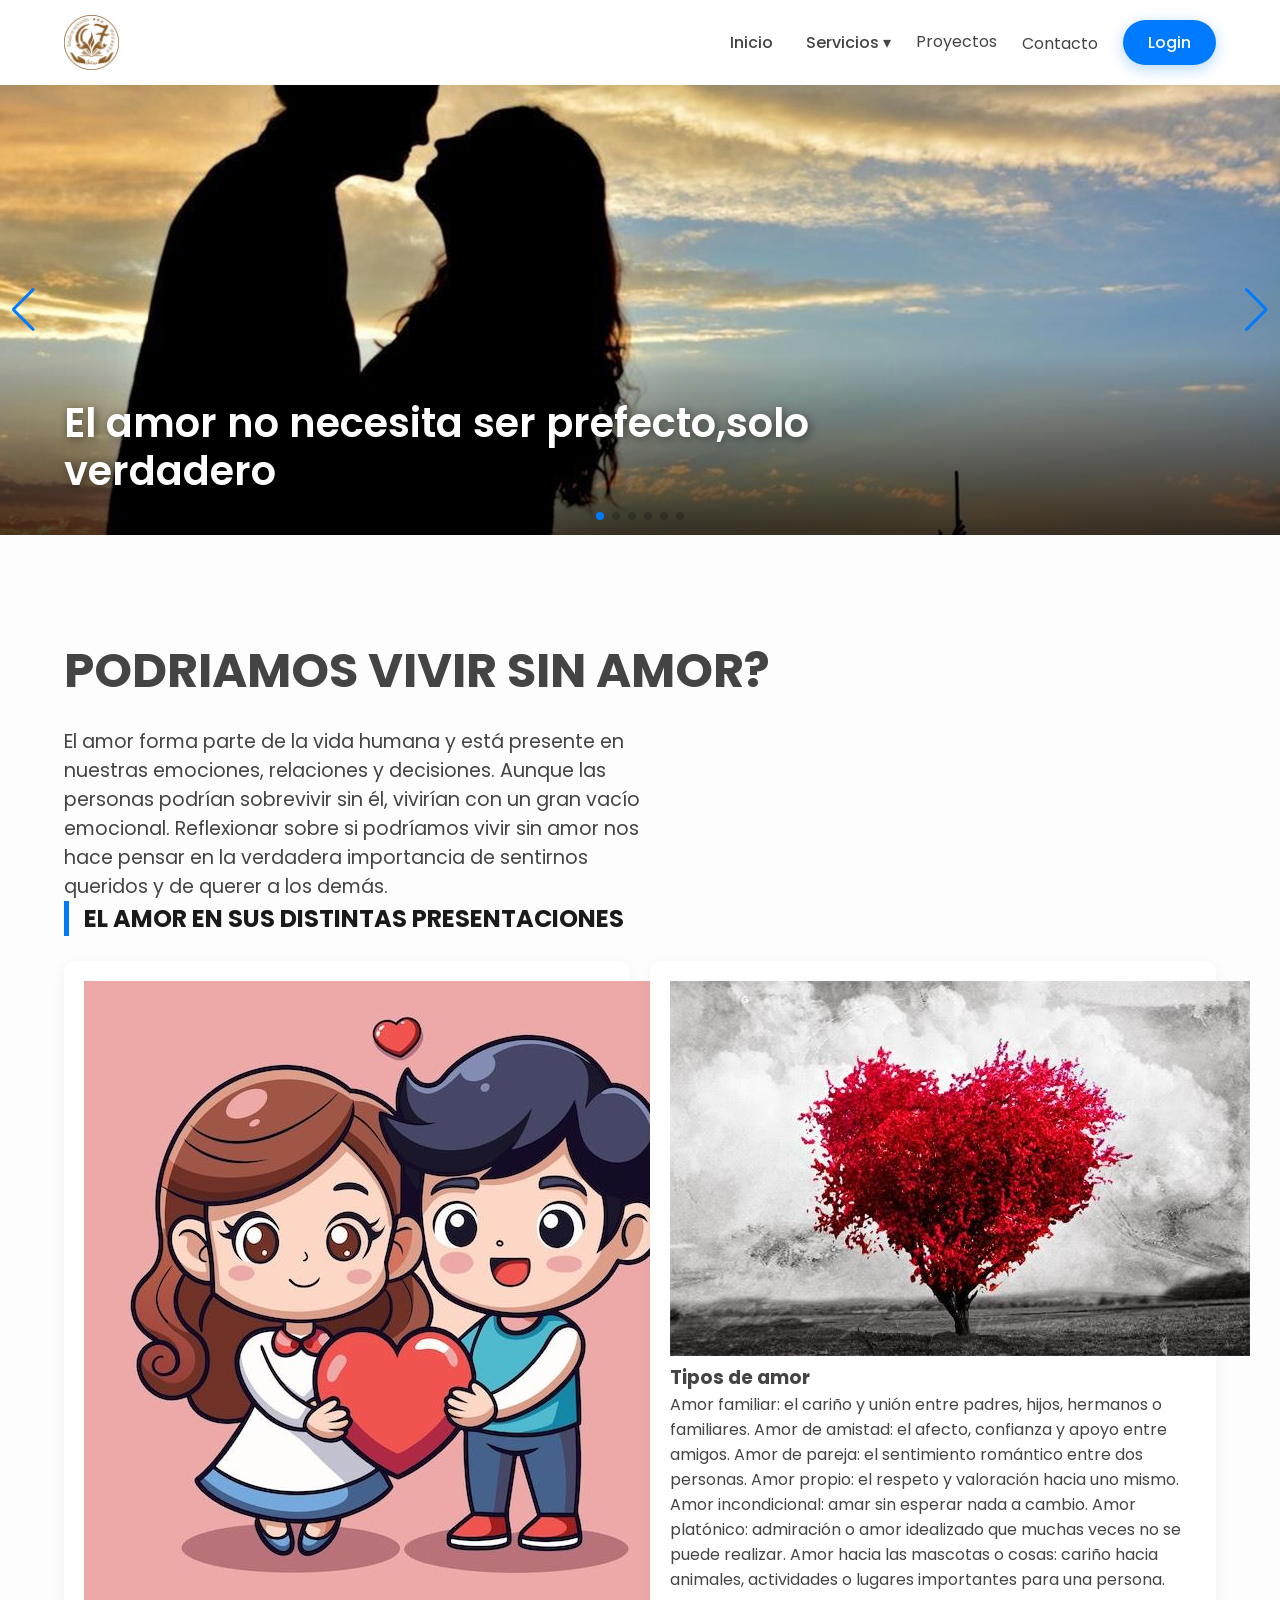
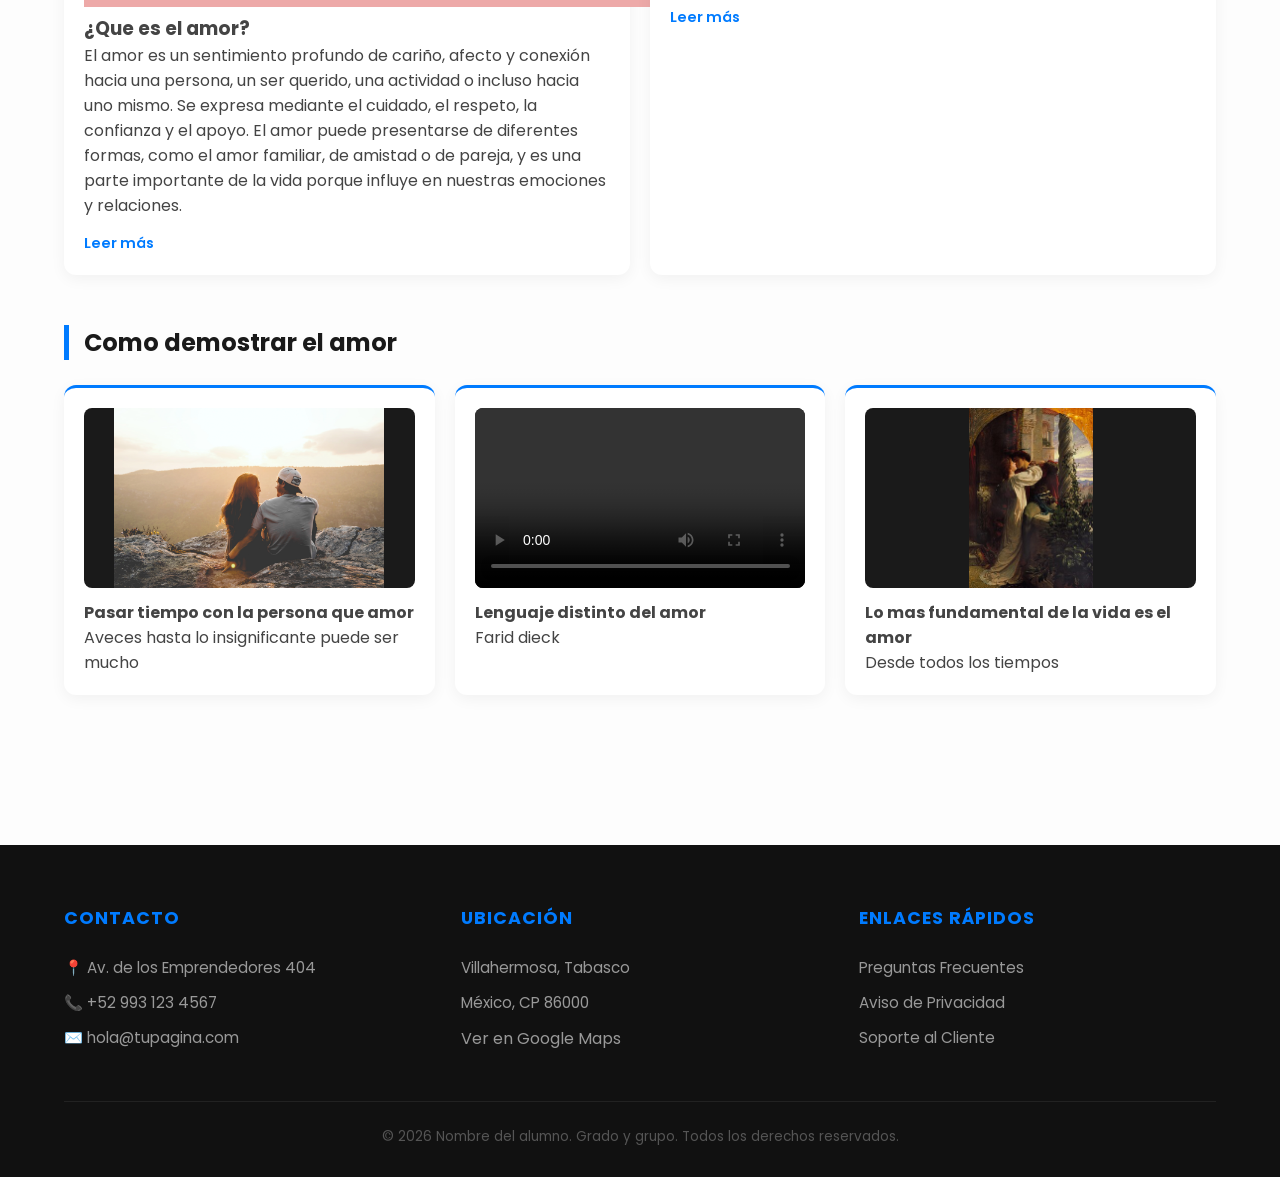
==== index.html @ 3a5c14e4 "Add files via upload" ====
<!DOCTYPE html>
<html lang="es">
<head>
    <!-- Swiper CSS -->
<link rel="stylesheet" href="https://cdn.jsdelivr.net/npm/swiper@11/swiper-bundle.min.css" />
    <meta charset="UTF-8">
    <meta name="viewport" content="width=device-width, initial-scale=1.0">
    <title>Maquetación con divs</title>
        <!-- Google Fonts -->
    <link href="https://fonts.googleapis.com/css2?family=Poppins:wght@300;400;600&display=swap" rel="stylesheet">
    <link rel="stylesheet" href="estilos_maquetacion.css">
    <link rel="stylesheet" href="https://cdn-uicons.flaticon.com/4.0.0/uicons-solid-rounded/css/uicons-solid-rounded.css">
    <link rel="stylesheet" href="https://cdn-uicons.flaticon.com/4.0.0/uicons-solid-rounded/css/uicons-solid-rounded.css">
    <link rel='stylesheet' href='https://cdn-uicons.flaticon.com/4.0.0/uicons-solid-rounded/css/uicons-solid-rounded.css'>
</head>

<body>

    <header>
        <div class="container">
            <div class="logo">
                <!-- COLOCA TU LOGO AQUÍ -->
                <a href="index.html">
                    <img src="img/imagen prefeco.png"  alt="coloca tu logo aqui">
                </a>
            </div>

            <nav>
                <ul class="nav-menu">
                    <li><a href="index.html"><i class="fi fi-sr-star"></i>Inicio</a></li>
                    
                    <li class="dropdown">
                        <a href="#"><i class="fi fi-sr-customer-care"></i>Servicios ▾</a>
                        <ul class="dropdown-content">
                            <li><a href="#">Diseño Digital</a></li>
                            <li><a href="#">Páginas Web</a></li>
                            <li><a href="#">Mantenimiento y redes de cómputo</a></li>
                        </ul>
                    </li>
                   

                    <li><a href="index.html"><i class="fi fi-sr-nfc-slash"></i></a>Proyectos</a></li>
                    <li><a href="index.html"></a><i class="fi fi-sr-phone-plus"></i></i>Contacto</a></li>
                    <li><a href="https://castellanosluisita-ship-it.github.io/Bessie-Luisita-Castellanos-Javierr/" class="btn-login">Login</a></li>
                </ul>
            </nav>
        </div>
    </header>
<!-- Banner Principal -->
<div class="swiper mainBanner">
    <div class="swiper-wrapper">
        
        <!-- Slide 1 -->
        <div class="swiper-slide">
            <a href="tu-enlace-aqui.html" class="banner-link">
                <img src="Banner/amor1.jpg" alt="Oferta 1">
                <div class="banner-content">
                    <div class="text-box">
                        <h1>El amor no necesita ser prefecto,solo verdadero</h1>
                    </div>
                </div>
            </a>
        </div>

        <!-- Slide 2 -->
        <div class="swiper-slide">
            <a href="otro-enlace.html" class="banner-link">
                <img src="Banner/amor2.jpg" alt="Oferta 2">
                <div class="banner-content">
                    <div class="text-box">
                        <h1>El amor no cambia a las personas, solo las revela</h1>
                    </div>
                </div>
            </a>
        </div>
        <!-- Slide 3 -->
        <div class="swiper-slide">
            <a href="otro-enlace.html" class="banner-link">
                <img src="Banner/amor3.jpg" alt="Oferta 2">
                <div class="banner-content">
                    <div class="text-box">
                        <h1>El amor mas fuerte, es el que te permite ser tu</h1>
                    </div>
                </div>
            </a>
        </div>

    
    <!-- Slide 4 -->
        <div class="swiper-slide">
            <a href="tu-enlace-aqui.html" class="banner-link">
                <img src="Banner/amor4.jpg" alt="Oferta 1">
                <div class="banner-content">
                    <div class="text-box">
                        <h1>El amor no se ruega,se corresponde</h1>
                    </div>
                </div>
            </a>
        </div>
        <!-- Slide 5 -->
        <div class="swiper-slide">
            <a href="tu-enlace-aqui.html" class="banner-link">
                <img src="Banner/imagen5.jpg" alt="Oferta 1">
                <div class="banner-content">
                    <div class="text-box">
                        <h1>El corazon siempre recuerda donde se sintio querido</h1>
                    </div>
                </div>
            </a>
        </div>
        <!-- Slide 6 -->
        <div class="swiper-slide">
            <a href="tu-enlace-aqui.html" class="banner-link">
                <img src="Banner/imagen6.png" alt="Oferta 1">
                <div class="banner-content">
                    <div class="text-box">
                        <h1>A veces una mirada dice lo que una persona siente</h1>
                    </div>
                </div>
            </a>
        </div>
</div>
    <!-- Controles -->
    <div class="swiper-button-next"></div>
    <div class="swiper-button-prev"></div>
    <div class="swiper-pagination"></div>
</div>
    <main class="container" style="padding: 100px 0;">
        <h1 style="font-size: 3rem; margin-bottom: 20px;">PODRIAMOS VIVIR SIN AMOR?</h1>
        <p style="font-size: 1.2rem; max-width: 600px;">El amor forma parte de la vida humana y está presente en nuestras emociones, relaciones y decisiones. Aunque las personas podrían sobrevivir sin él, vivirían con un gran vacío emocional. Reflexionar sobre si podríamos vivir sin amor nos hace pensar en la verdadera importancia de sentirnos queridos y de querer a los demás.</p>
    
            <!-- FILA DE 2 CUADROS (Noticias Destacadas) -->
            <h2 class="titulo-seccion">EL AMOR EN SUS DISTINTAS PRESENTACIONES</h2>
            <div class="contenedor-dos">
                <div class="cuadro cuadro-grande">
                    <div img src="index.html"><img src="img/img 4.jpg"></div>
                    <h3>¿Que es el amor?</h3>
                    <p>El amor es un sentimiento profundo de cariño, afecto y conexión hacia una persona, un ser querido, una actividad o incluso hacia uno mismo. Se expresa mediante el cuidado, el respeto, la confianza y el apoyo. El amor puede presentarse de diferentes formas, como el amor familiar, de amistad o de pareja, y es una parte importante de la vida porque influye en nuestras emociones y relaciones.</p>
                    <a href="#" class="leer-mas">Leer más</a>
                </div>
                <div class="cuadro cuadro-grande">
                    <div img src="index.html"><img src="img/IMAGEN 2.jpg" ></div>
                    <h3>Tipos de amor</h3>
                    <p>Amor familiar: el cariño y unión entre padres, hijos, hermanos o familiares.
Amor de amistad: el afecto, confianza y apoyo entre amigos.
Amor de pareja: el sentimiento romántico entre dos personas.
Amor propio: el respeto y valoración hacia uno mismo.
Amor incondicional: amar sin esperar nada a cambio.
Amor platónico: admiración o amor idealizado que muchas veces no se puede realizar.
Amor hacia las mascotas o cosas: cariño hacia animales, actividades o lugares importantes para una persona.</p>
                    
                    <a href="#" class="leer-mas">Leer más</a>
                </div>
            </div>

            <!-- FILA DE 3 CUADROS (Eventos o Info Rápida) -->
            <h2 class="titulo-seccion">Como demostrar el amor</h2>
            <div class="contenedor-tres">
    <!-- Cuadro con Imagen -->
    <div class="cuadro cuadro-pequeno">
        <div class="media-container">
            <img src="img/img 5.png">
        </div>
        <h4>Pasar tiempo con la persona que amor </h4>
        <p>Aveces hasta lo insignificante puede ser mucho</p>
    </div>

    <!-- Cuadro con Video -->
    <div class="cuadro cuadro-pequeno">
        <div class="media-container">
            <video controls>
                <source src="video/video.mp4" type="video/mp4">
                Tu navegador no soporta videos.
            </video>
        </div>
        <h4>Lenguaje distinto del amor </h4>
        <p>Farid dieck</p>
    </div>

    <!-- Cuadro con Info Rápida (Solo texto si quieres) -->
    <div class="cuadro cuadro-pequeno">
        <div class="media-container">
            <img src="img/img.jpg" alt="Evento">
        </div>
        <h4>Lo mas fundamental de la vida es el amor</h4>
        <p>Desde todos los tiempos</p>
    </div>
</div>
</section>   
        
    </main>

    <footer>
        <div class="container">
            <div class="footer-grid">
                <div class="footer-col">
                    <h4>Contacto</h4>
                    <p>📍 Av. de los Emprendedores 404</p>
                    <p>📞 +52 993 123 4567</p>
                    <p>✉️ hola@tupagina.com</p>
                </div>
                <div class="footer-col">
                    <h4>Ubicación</h4>
                    <p>Villahermosa, Tabasco</p>
                    <p>México, CP 86000</p>
                    <a href="#">Ver en Google Maps</a>
                </div>
                <div class="footer-col">
                    <h4>Enlaces Rápidos</h4>
                    <ul>
                        <li><a href="#">Preguntas Frecuentes</a></li>
                        <li><a href="#">Aviso de Privacidad</a></li>
                        <li><a href="#">Soporte al Cliente</a></li>
                    </ul>
                </div>
            </div>
            <div class="footer-bottom">
                &copy; 2026 Nombre del alumno. Grado y grupo. Todos los derechos reservados.
            </div>
        </div>
    </footer>
<script src="https://cdn.jsdelivr.net/npm/swiper@11/swiper-bundle.min.js"></script>
<script src="Banner.js"></script>
</body>
</html>
---- estilos_maquetacion.css ----
/* --- 1. VARIABLES --- */
:root {
    --color-primario: #007bff; /* Color principal (azul) */
    --color-oscuro: #1a1a1a; /* Color oscuro para textos fuertes */
    --color-texto: #444; /* Color general del texto */
    --blanco: #ffffff; /* Color blanco */
    --sombra: 0 10px 30px rgba(0,0,0,0.1); /* Sombra suave */
    --transicion: all 0.4s cubic-bezier(0.165, 0.84, 0.44, 1); /* Animación suave */
}

/* Reset básico para quitar márgenes por defecto */
* {
    margin: 0;
    padding: 0;
    box-sizing: border-box; /* Evita que el padding rompa tamaños */
}

/* Configuración general del body */
body {
    font-family: 'Poppins', sans-serif; /* Fuente */
    background-color: #fdfdfd; /* Fondo claro */
    color: var(--color-texto); /* Color del texto */
    display: flex;
    flex-direction: column;
    min-height: 100vh; /* Para que el footer quede abajo */
}

/* Contenedor centrado */
.container {
    width: 90%;
    max-width: 1200px; /* Ancho máximo */
    margin: 0 auto; /* Centrar */
}

/* --- 2. HEADER Y LOGO --- */
header {
    background: var(--blanco); /* Fondo blanco */
    padding: 15px 0;
    box-shadow: 0 2px 15px rgba(0,0,0,0.05); /* Sombra ligera */
    position: sticky; /* Se queda fijo arriba */
    top: 0;
    z-index: 1000; /* Siempre encima */
}

/* Alinea logo y menú */
header .container {
    display: flex;
    justify-content: space-between;
    align-items: center;
}

/* CONFIGURACIÓN DEL LOGO */
.logo img {
    height: 55px; /* Tamaño del logo */
    width: auto;
    display: block;
}

/* --- 3. NAVEGACIÓN Y MENÚ --- */
.nav-menu {
    display: flex; /* Menú en fila */
    list-style: none; /* Quita viñetas */
    align-items: center;
}

/* Separación entre opciones */
.nav-menu > li {
    margin-left: 25px;
    position: relative; /* Necesario para submenú */
}

/* Estilo de enlaces */
.nav-menu a {
    text-decoration: none;
    color: var(--color-oscuro);
    font-weight: 500;
    padding: 10px 0;
    transition: var(--transicion);
    display: block;

    /* Permite alinear iconos con texto */
    display: inline-flex; 
    align-items: center; 
    gap: 8px; 
    text-decoration: none; 
    color: inherit;
}

/* Línea animada debajo del menú */
.nav-menu > li > a::after {
    content: '';
    position: absolute;
    width: 0; /* Empieza invisible */
    height: 2px;
    bottom: 0;
    left: 0;
    background-color: var(--color-primario);
    transition: var(--transicion);
}

/* Cuando pasas el mouse aparece la línea */
.nav-menu > li:hover > a::after {
    width: 100%;
}

/* Cambio de color al pasar el mouse */
.nav-menu a:hover {
    color: var(--color-primario);
}

/* --- 4. SUBMENÚ DESPLEGABLE --- */
.dropdown-content {
    position: absolute;
    top: 120%; /* Debajo del menú */
    left: -20px;
    background: var(--blanco);
    min-width: 220px;
    padding: 15px 0;
    list-style: none;
    border-radius: 12px; /* Bordes redondeados */
    box-shadow: var(--sombra);

    /* Oculto por defecto */
    opacity: 0;
    visibility: hidden;
    transform: translateY(20px); /* Baja un poco */
    transition: var(--transicion);
}

/* Mostrar el submenú al pasar el mouse */
.dropdown:hover .dropdown-content {
    opacity: 1;
    visibility: visible;
    transform: translateY(0);
}

/* Estilo de opciones del submenú */
.dropdown-content li a {
    padding: 12px 25px;
    font-size: 0.9rem;
    color: var(--color-texto);
    font-weight: 400;
}

/* Hover en submenú */
.dropdown-content li a:hover {
    background-color: #f8faff;
    color: var(--color-primario);
    padding-left: 30px; /* Se mueve a la derecha */
}

/* Botón Login resaltado */
.btn-login {
    background-color: var(--color-primario);
    color: var(--blanco) !important;
    padding: 10px 25px !important;
    border-radius: 50px; /* Forma redonda */
    box-shadow: 0 4px 15px rgba(0, 123, 255, 0.3);
}

/* Efecto hover del botón */
.btn-login:hover {
    transform: translateY(-2px); /* Se levanta */
    box-shadow: 0 6px 20px rgba(0, 123, 255, 0.4);
}

/* --- 5. RESPONSIVE --- */
@media (max-width: 850px) {

    /* Header en columna */
    header .container {
        flex-direction: column;
        gap: 20px;
    }

    /* Menú se adapta */
    .nav-menu {
        flex-wrap: wrap;
        justify-content: center;
    }

    .nav-menu li {
        margin: 5px 15px;
    }

    /* Submenú en móvil */
    .dropdown-content {
        position: static; /* Ya no flotante */
        box-shadow: none;
        opacity: 1;
        visibility: visible;
        transform: none;
        display: none; /* Oculto */
        background: #f1f1f1;
    }

    /* Mostrar al hacer hover */
    .dropdown:hover .dropdown-content {
        display: block;
    }
}

/* --- 6. FOOTER 3 COLUMNAS --- */
footer {
    background: #111;
    color: #fff;
    padding: 60px 0 30px;
    margin-top: auto; /* Empuja el footer abajo */
}

/* Grid para dividir en columnas */
.footer-grid {
    display: grid;
    grid-template-columns: repeat(auto-fit, minmax(250px, 1fr)); /* Responsive */
    gap: 40px;
    margin-bottom: 40px;
}

/* Títulos del footer */
.footer-col h4 {
    color: var(--color-primario);
    margin-bottom: 25px;
    font-size: 1.1rem;
    text-transform: uppercase;
    letter-spacing: 1px;
}

/* Texto del footer */
.footer-col p, .footer-col li {
    color: #999;
    font-size: 0.95rem;
    margin-bottom: 12px;
}

/* Quita viñetas */
.footer-col ul { 
    list-style: none; 
}

/* Enlaces del footer */
.footer-col a {
    color: #999;
    text-decoration: none;
    transition: var(--transicion);
}

/* Hover enlaces */
.footer-col a:hover {
    color: var(--blanco);
}

/* Parte inferior del footer */
.footer-bottom {
    text-align: center;
    border-top: 1px solid #222;
    padding-top: 25px;
    color: #555;
    font-size: 0.85rem;
}
/* ESTILOS CSS PARA ESTA SECCIÓN (Agrégalos a tu bloque <style>) */

    .seccion-info {
        padding: 40px 0;
    }

    .titulo-seccion {
        margin-bottom: 25px;
        color: var(--color-oscuro);
        border-left: 5px solid var(--color-primario);
        padding-left: 15px;
    }

    /* Contenedores Flexbox */
    .contenedor-dos, .contenedor-tres {
        display: flex;
        gap: 20px;
        flex-wrap: wrap; /* Para que sea responsivo */
        margin-bottom: 50px;
    }

    /* Estilo base de los cuadros */
    .cuadro {
        background: var(--blanco);
        border-radius: 12px;
        padding: 20px;
        box-shadow: 0 4px 15px rgba(0,0,0,0.05);
        transition: transform 0.3s ease;
    }

    .cuadro:hover {
        transform: translateY(-5px);
    }

    /* Tamaños específicos */
    .cuadro-grande {
        flex: 1 1 calc(50% - 20px); /* 2 cuadros por fila */
        min-width: 300px;
    }

    .cuadro-pequeno {
        flex: 1 1 calc(33.33% - 20px); /* 3 cuadros por fila */
        min-width: 250px;
        border-top: 3px solid var(--color-primario);
        align-items: center;
    }
.imagen-placeholder {
    width: 100%;
    height: auto;       /* Ya no obligamos a que mida 200px */
    overflow: hidden;
    border-radius: 8px;
    margin-bottom: 15px;
}

.imagen-placeholder img {
    width: 100%;        /* Ocupa todo el ancho disponible */
    height: auto;       /* Mantiene su proporción natural */
    display: block;
}
  
    /* Elementos internos 
    .imagen-placeholder {
        background: #eee;
        height: 150px;
        display: flex;
        align-items: center;
        justify-content: center;
        border-radius: 8px;
        margin-bottom: 15px;
        color: #888;
    }*/

    .leer-mas {
        display: inline-block;
        margin-top: 15px;
        color: var(--color-primario);
        text-decoration: none;
        font-weight: 600;
        font-size: 0.9rem;
    }
    /* Contenedor universal para fotos y videos */
.media-container {
    width: 100%;
    height: 180px;         /* Altura fija para que los 3 cuadros estén parejos */
    background-color: #1a1a1a; /* Fondo oscuro para resaltar el contenido */
    display: flex;
    align-items: center;
    justify-content: center;
    border-radius: 8px;
    margin-bottom: 12px;
    overflow: hidden;
}

/* Ajuste para que se vea TODO (Imagen) */
.media-container img {
    max-width: 100%;
    max-height: 100%;
    object-fit: contain;   /* ESTA ES LA CLAVE: No corta nada */
}

/* Ajuste para que se vea TODO (Video) */
.media-container video {
    width: 100%;
    height: 100%;
    object-fit: contain;   /* ESTA ES LA CLAVE: Muestra el video completo */
    outline: none;
}
/* --- ESTILOS DEL BANNER --- */
.mainBanner {
    width: 100%;
    height: 450px; /* Altura ideal tipo e-commerce */
    position: relative;
}

.mainBanner .swiper-slide {
    position: relative;
    overflow: hidden;
}

.mainBanner img {
    width: 100%;
    height: 100%;
    object-fit: cover; /* Ajuste perfecto de la imagen */
    object-position: center;
}

/* Capa de contenido sobre la imagen */
.banner-content {
    position: absolute;
    top: 0;
    left: 0;
    width: 100%;
    height: 100%;
    display: flex;
    align-items: center; /* Centrado vertical */
    padding-left: 10%; /* Alineado a la izquierda como ML */
    background: linear-gradient(to right, rgba(0,0,0,0.4), transparent); /* Degradado para legibilidad */
}

.text-box {
    color: white;
    max-width: 500px;
}

.text-box span {
    font-size: 0.9rem;
    font-weight: 600;
    letter-spacing: 2px;
    color: var(--color-primario);
}

.text-box h1 {
    font-size: 3rem;
    margin: 10px 0 20px;
    line-height: 1.1;
}

.btn-comprar {
    padding: 12px 30px;
    background: var(--color-primario);
    border: none;
    color: white;
    font-weight: 600;
    border-radius: 5px;
    cursor: pointer;
    transition: transform 0.3s;
}

.btn-comprar:hover {
    transform: scale(1.05);
}

/* --- RESPONSIVE --- */
@media (max-width: 768px) {
    .mainBanner { height: 300px; }
    .text-box h1 { font-size: 1.8rem; }
    .banner-content { padding-left: 5%; }
}
/* --- ESTILOS DEL BANNER --- */
.mainBanner {
    width: 100%;
    height: 450px;
    position: relative;
}

/* Hace que todo el slide sea clickable */
.banner-link {
    text-decoration: none;
    display: block;
    width: 100%;
    height: 100%;
    position: relative;
}

.mainBanner .swiper-slide {
    position: relative;
    overflow: hidden;
}

.mainBanner img {
    width: 100%;
    height: 100%;
    object-fit: cover;
    object-position: center;
    transition: transform 0.5s ease; /* Efecto zoom opcional */
}

/* Zoom suave al pasar el mouse por el banner */
.banner-link:hover img {
    transform: scale(1.05);
}

/* Capa de contenido: Alineada ABAJO a la IZQUIERDA */
.banner-content {
    position: absolute;
    top: 0;
    left: 0;
    width: 100%;
    height: 100%;
    display: flex;
    align-items: flex-end; /* Mueve el texto al fondo */
    justify-content: flex-start; /* Mueve el texto a la izquierda */
    padding: 40px 5%; /* Espacio desde los bordes */
    /* Degradado oscuro desde abajo para que el texto blanco se lea perfecto */
    background: linear-gradient(to top, rgba(0,0,0,0.7) 0%, transparent 40%);
    box-sizing: border-box;
}

.text-box {
    color: white;
    max-width: 80%;
}

.text-box h1 {
    font-size: 2.5rem;
    margin: 0;
    line-height: 1.2;
    font-weight: 600;
    /* Sombra de apoyo */
    text-shadow: 2px 2px 10px rgba(0,0,0,0.5);
}

/* --- RESPONSIVE --- */
@media (max-width: 768px) {
    .mainBanner { height: 300px; }
    .text-box h1 { font-size: 1.5rem; }
    .banner-content { padding: 20px 5%; }
     }
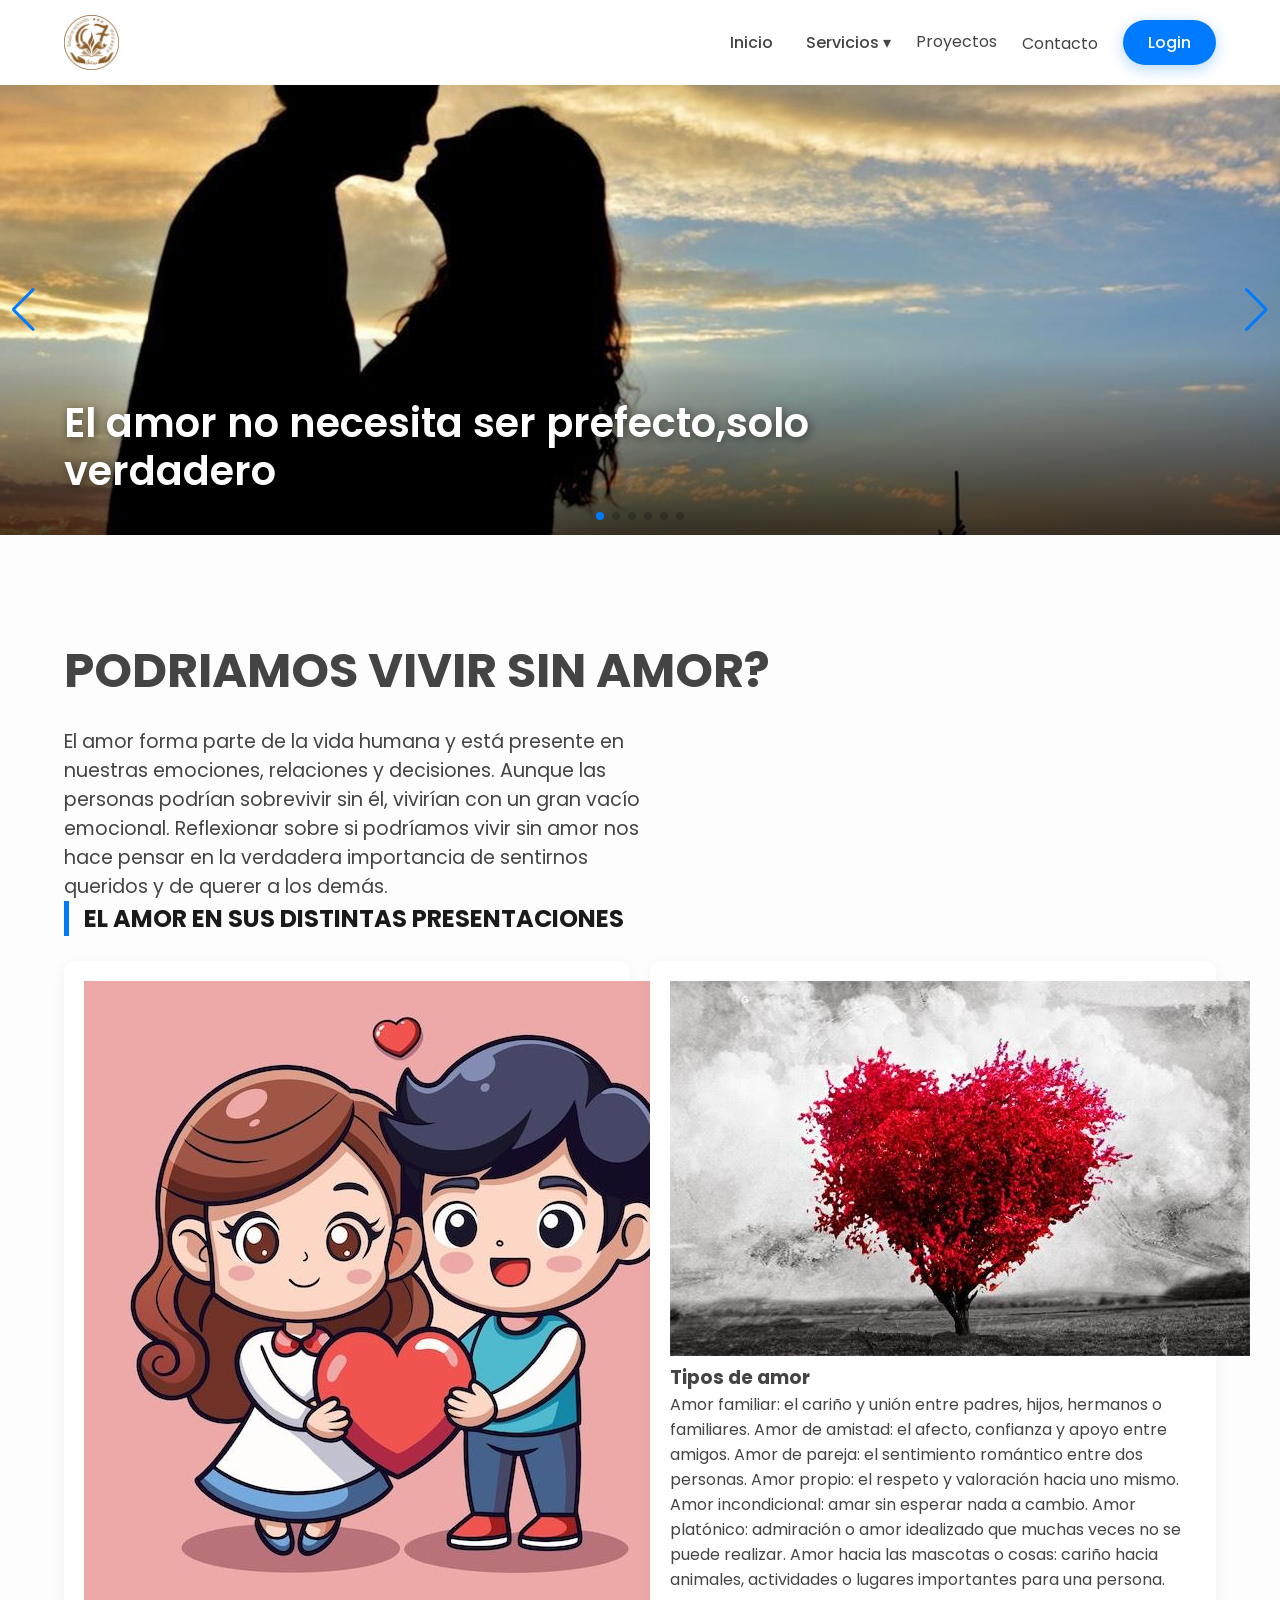
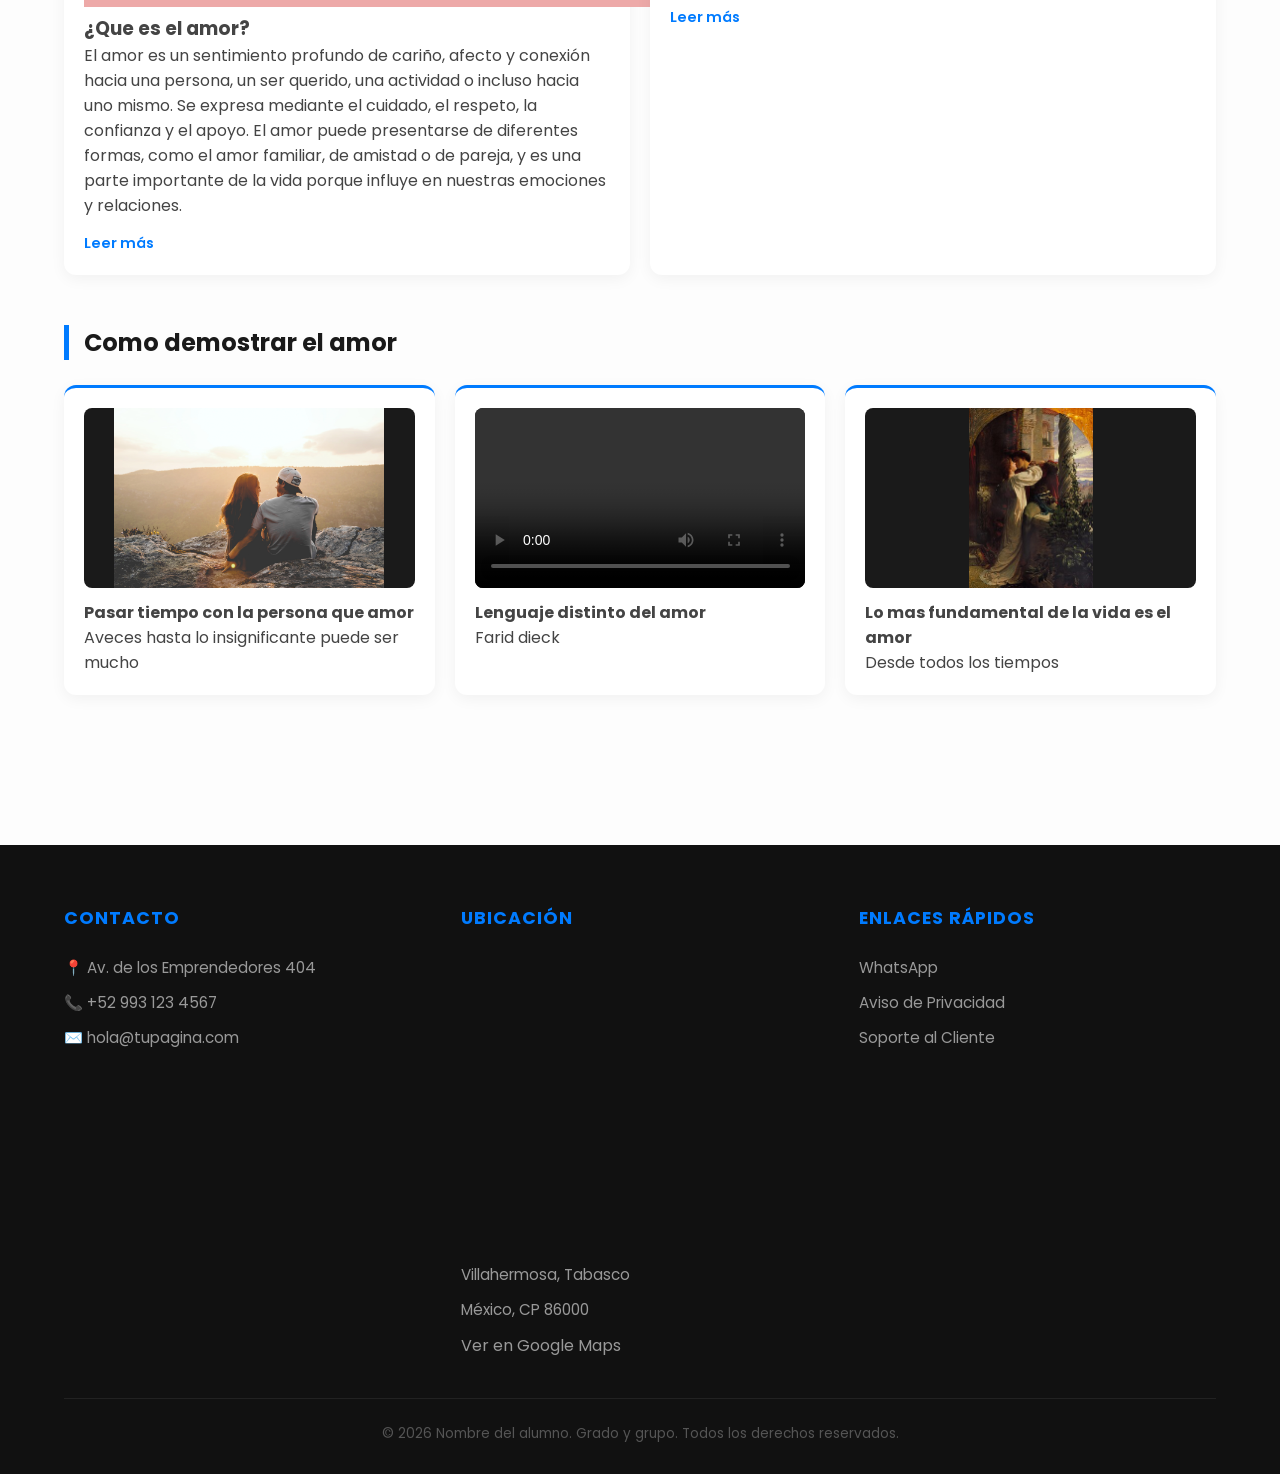
==== commit e94c106c: "CAMBIO 3A" ====
--- a/index.html
+++ b/index.html
@@ -201,6 +201,7 @@
                 </div>
                 <div class="footer-col">
                     <h4>Ubicación</h4>
+                    <iframe src="https://www.google.com/maps/embed?pb=!1m18!1m12!1m3!1d3786.0282941136443!2d-93.21983602628326!3d18.391563373105065!2m3!1f0!2f0!3f0!3m2!1i1024!2i768!4f13.1!3m3!1m2!1s0x85ee8cd7cc8ce477%3A0xe16984e99de48f21!2sPreparatoria%20Augusto%20Hern%C3%A1ndez%20Oliv%C3%A9!5e0!3m2!1ses-419!2smx!4v1779738163582!5m2!1ses-419!2smx" width="400" height="300" style="border:0;" allowfullscreen="" loading="lazy" referrerpolicy="no-referrer-when-downgrade"></iframe>
                     <p>Villahermosa, Tabasco</p>
                     <p>México, CP 86000</p>
                     <a href="#">Ver en Google Maps</a>
@@ -208,7 +209,7 @@
                 <div class="footer-col">
                     <h4>Enlaces Rápidos</h4>
                     <ul>
-                        <li><a href="#">Preguntas Frecuentes</a></li>
+                        <li><a href=""https://wa.me/529331676484?text=Hola,%20me%20gustaría%20recibir%20información%20sobre%20sus%20productos%20o%20servicios." ">WhatsApp</a></li>
                         <li><a href="#">Aviso de Privacidad</a></li>
                         <li><a href="#">Soporte al Cliente</a></li>
                     </ul>
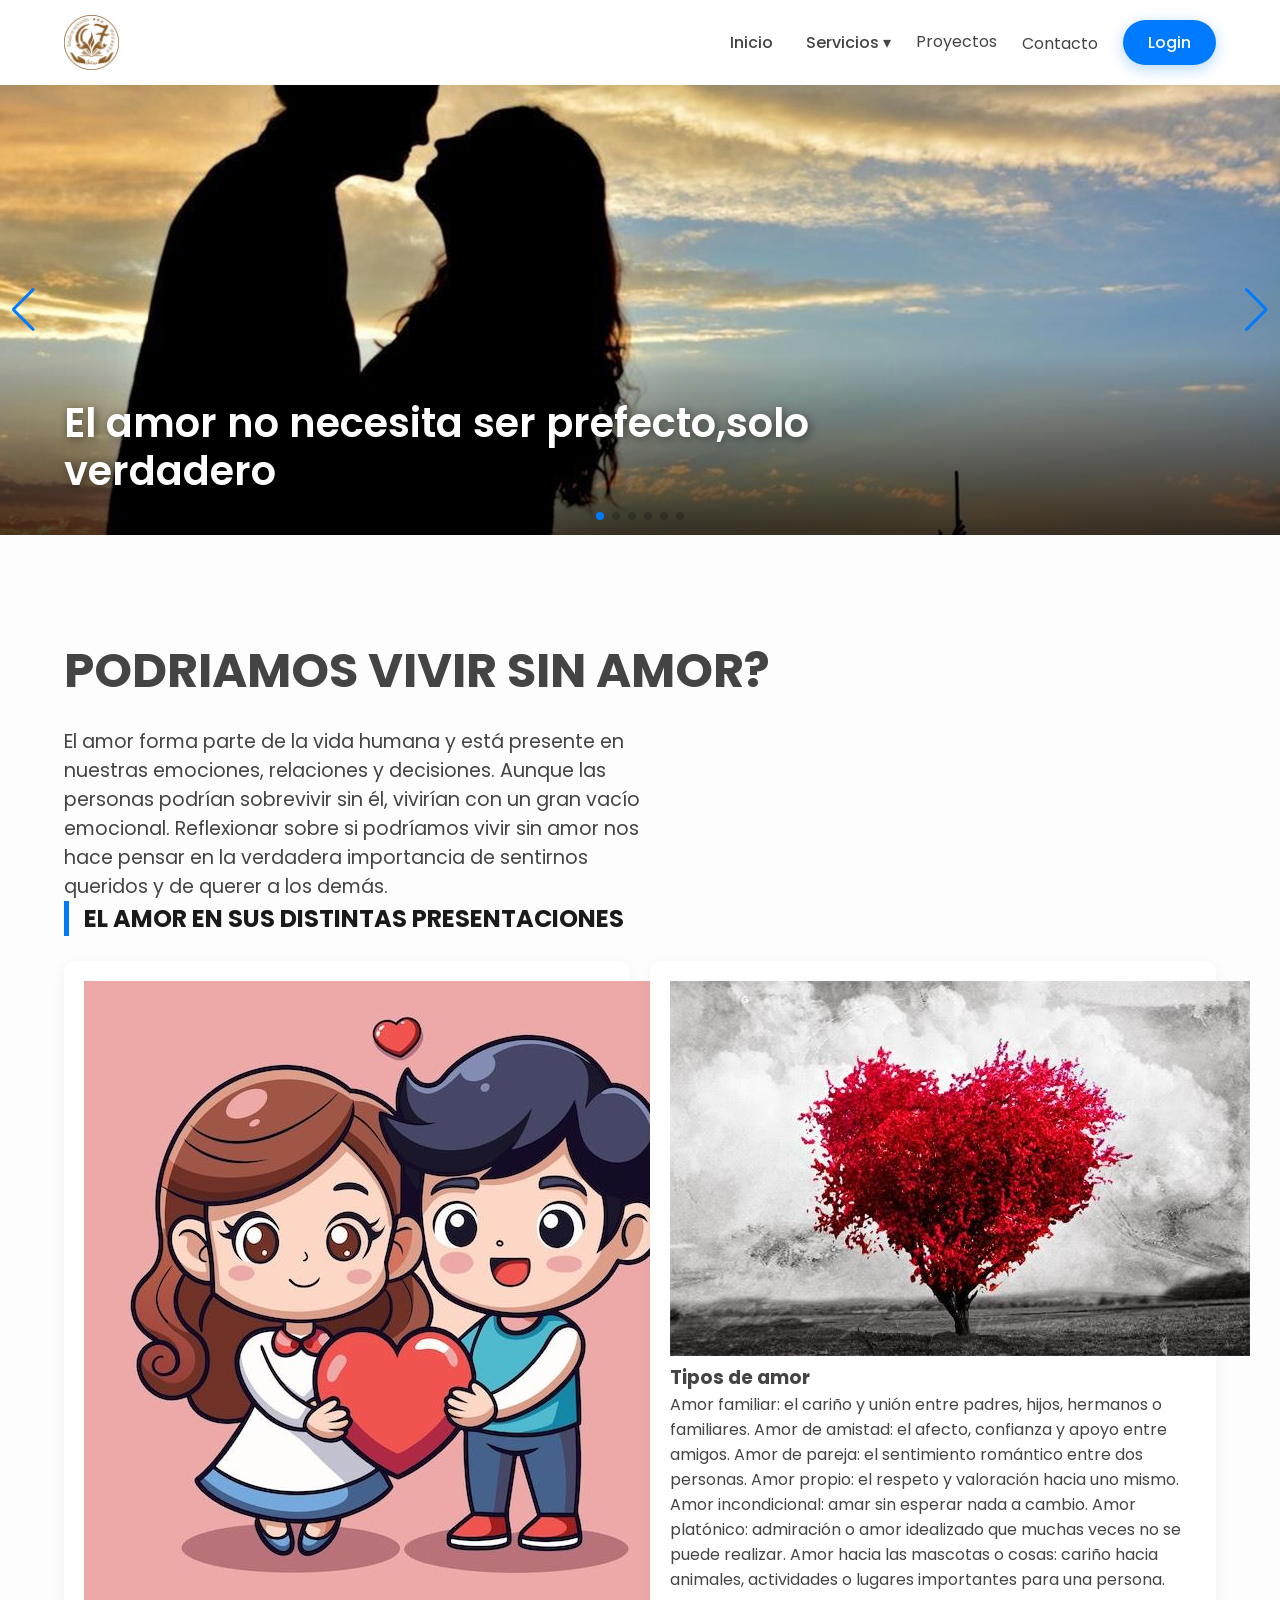
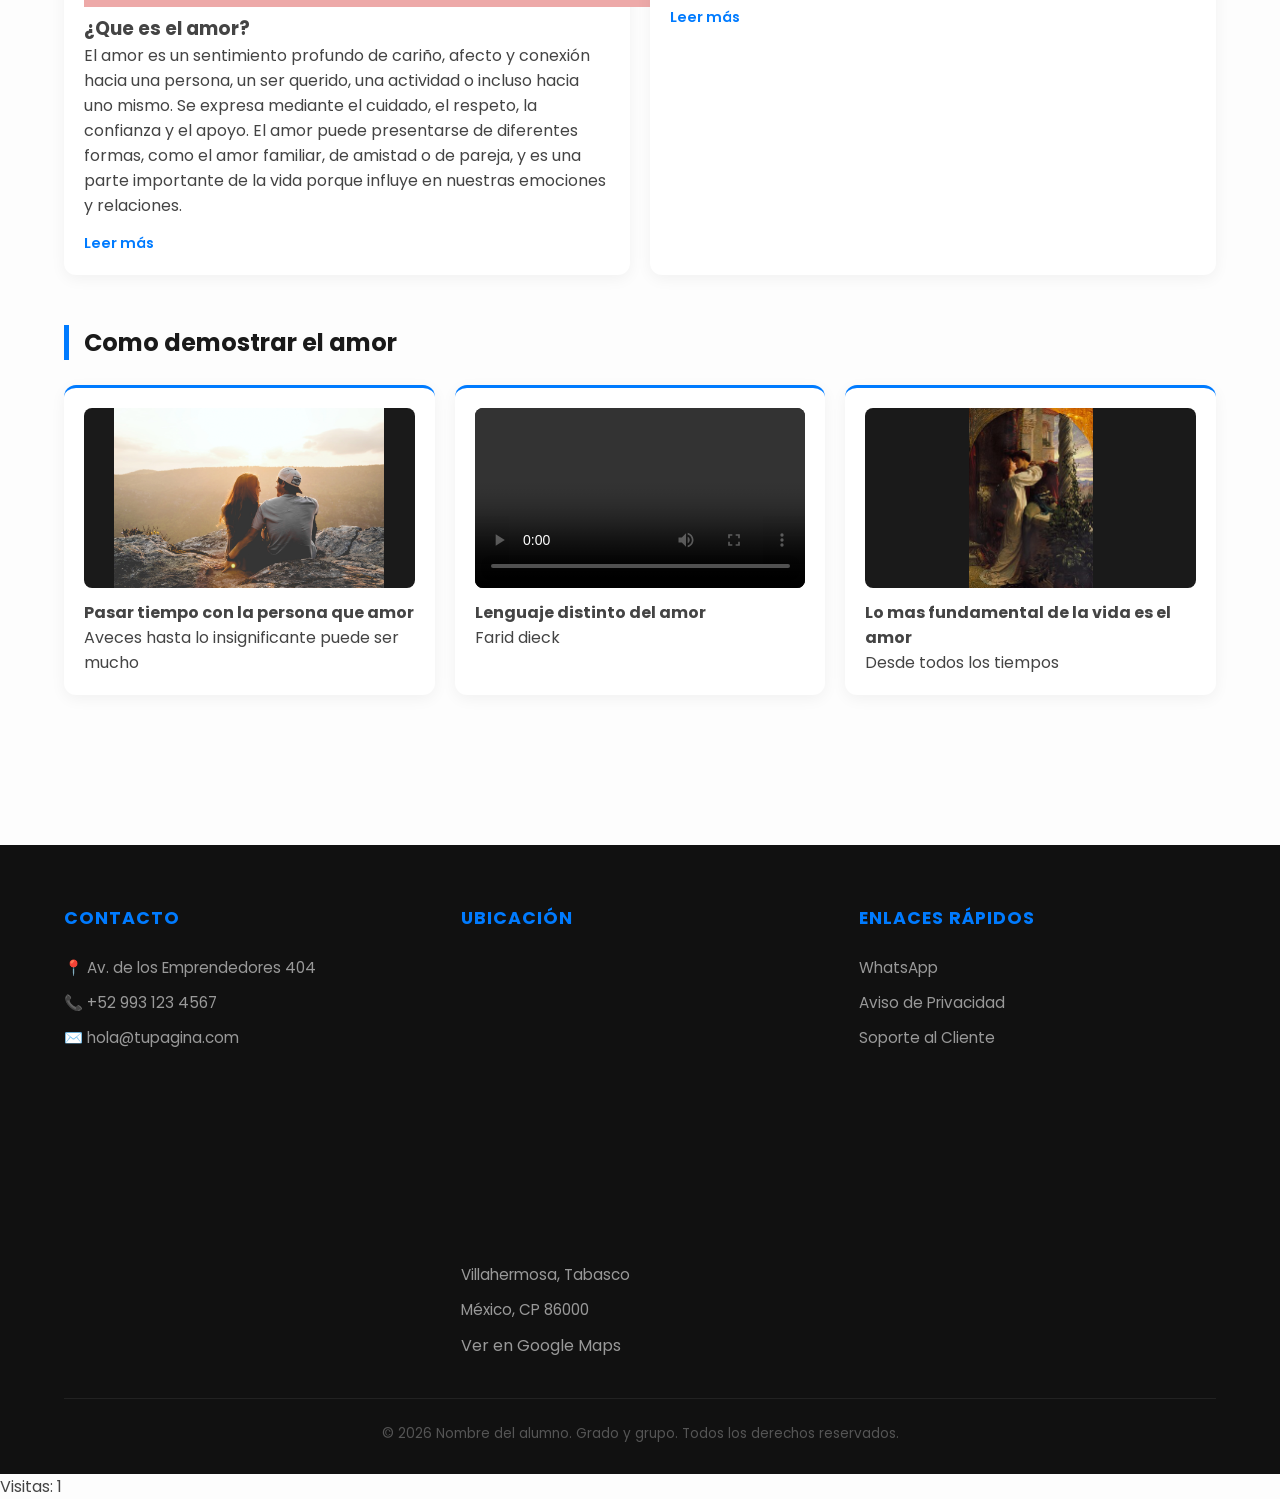
==== commit fae549fb: "Bessieee" ====
--- a/index.html
+++ b/index.html
@@ -12,6 +12,7 @@
     <link rel="stylesheet" href="https://cdn-uicons.flaticon.com/4.0.0/uicons-solid-rounded/css/uicons-solid-rounded.css">
     <link rel="stylesheet" href="https://cdn-uicons.flaticon.com/4.0.0/uicons-solid-rounded/css/uicons-solid-rounded.css">
     <link rel='stylesheet' href='https://cdn-uicons.flaticon.com/4.0.0/uicons-solid-rounded/css/uicons-solid-rounded.css'>
+    <link rel="stylesheet" href='https://cdn-uicons.flaticon.com/4.0.0/uicons-regular-rounded/css/uicons-regular-rounded.css'>
 </head>
 
 <body>
@@ -209,7 +210,7 @@
                 <div class="footer-col">
                     <h4>Enlaces Rápidos</h4>
                     <ul>
-                        <li><a href=""https://wa.me/529331676484?text=Hola,%20me%20gustaría%20recibir%20información%20sobre%20sus%20productos%20o%20servicios." ">WhatsApp</a></li>
+                        <li><a href="https://wa.me/529331676484?text=Hola,%20me%20gustaría%20recibir%20información%20sobre%20sus%20productos%20o%20servicios."><i class="fi fi-rr-comment-dots"></i>WhatsApp</a></li>
                         <li><a href="#">Aviso de Privacidad</a></li>
                         <li><a href="#">Soporte al Cliente</a></li>
                     </ul>
@@ -222,5 +223,18 @@
     </footer>
 <script src="https://cdn.jsdelivr.net/npm/swiper@11/swiper-bundle.min.js"></script>
 <script src="Banner.js"></script>
+<script>
+let visitas = localStorage.getItem("visitas");
+
+if(visitas == null){
+    visitas = 0;
+}
+
+visitas++;
+
+localStorage.setItem("visitas", visitas);
+
+document.write("Visitas: " + visitas);
+</script>
 </body>
 </html>
